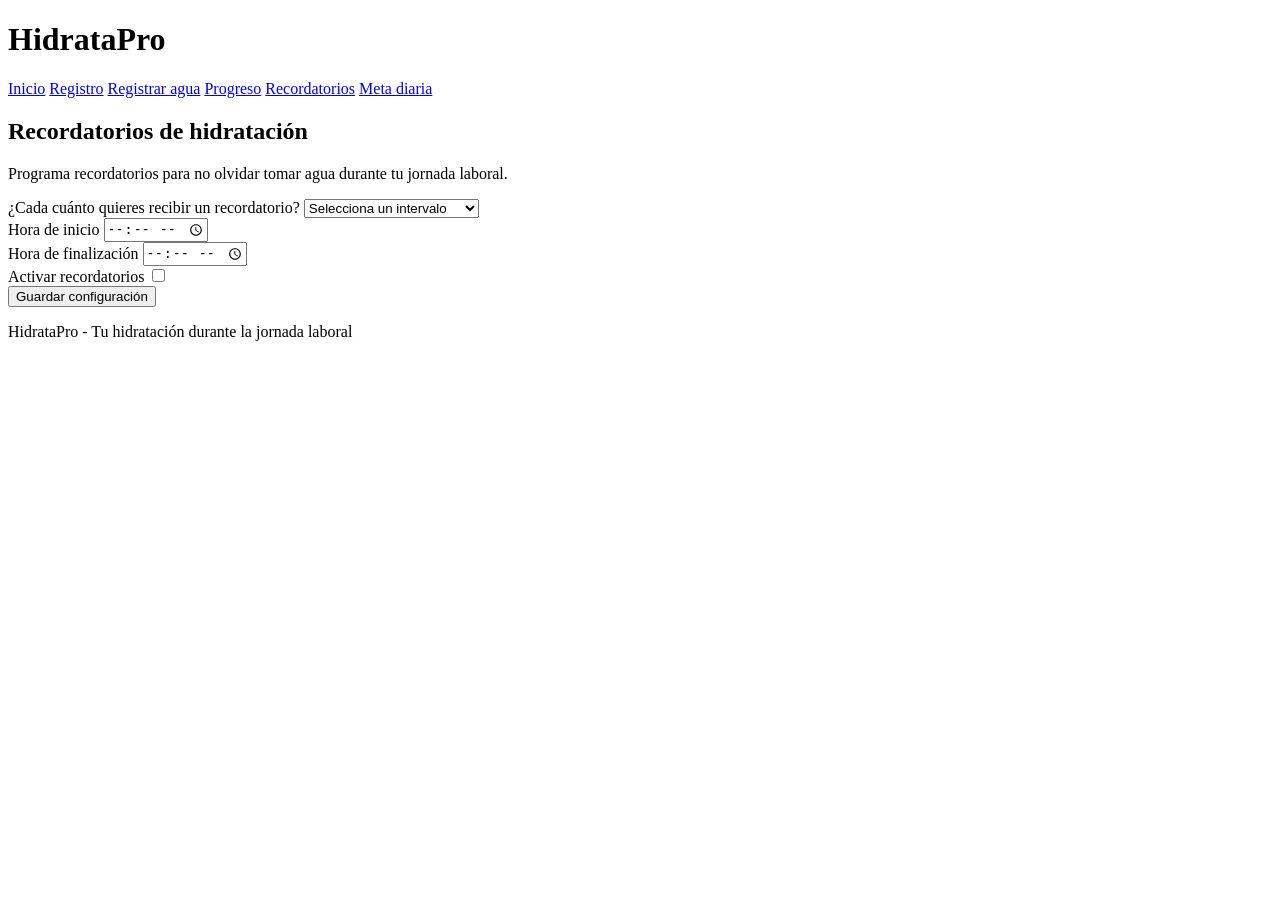
==== Historias_usuario/HU-04.html @ 86e86beb "se agrego el cuerpo de pagina para la HU-04" ====
<!DOCTYPE html>
<html lang="es">

<head>
    <meta charset="UTF-8">
    <meta name="viewport" content="width=device-width, initial-scale=1.0">

    <title>HidrataPro - Recordatorios</title>
    
</head>

<body>

    <!-- ENCABEZADO -->
    <header>

        <h1>HidrataPro</h1>

        <nav>
            <a href="../index.html">Inicio</a>
            <a href="hu01-registro.html">Registro</a>
            <a href="hu02-ingesta.html">Registrar agua</a>
            <a href="hu03-progreso.html">Progreso</a>
            <a href="hu04-recordatorios.html">Recordatorios</a>
            <a href="hu05-meta.html">Meta diaria</a>
        </nav>

    </header>


    <!-- CONTENIDO PRINCIPAL -->
    <main>

        <section class="recordatorios">

            <h2>Recordatorios de hidratación</h2>

            <p>
                Programa recordatorios para no olvidar tomar agua
                durante tu jornada laboral.
            </p>


            <!-- CONFIGURACIÓN DE RECORDATORIOS -->
            <form>

                <div class="campo-formulario">

                    <label for="intervalo">
                        ¿Cada cuánto quieres recibir un recordatorio?
                    </label>

                    <select id="intervalo" name="intervalo">

                        <option value="">
                            Selecciona un intervalo
                        </option>

                        <option value="30">
                            Cada 30 minutos
                        </option>

                        <option value="60">
                            Cada 1 hora
                        </option>

                        <option value="90">
                            Cada 1 hora y 30 minutos
                        </option>

                        <option value="120">
                            Cada 2 horas
                        </option>

                    </select>

                </div>


                <div class="campo-formulario">

                    <label for="hora-inicio">
                        Hora de inicio
                    </label>

                    <input
                        type="time"
                        id="hora-inicio"
                        name="hora-inicio"
                    >

                </div>


                <div class="campo-formulario">

                    <label for="hora-fin">
                        Hora de finalización
                    </label>

                    <input
                        type="time"
                        id="hora-fin"
                        name="hora-fin"
                    >

                </div>


                <div class="campo-formulario">

                    <label for="notificaciones">
                        Activar recordatorios
                    </label>

                    <input
                        type="checkbox"
                        id="notificaciones"
                        name="notificaciones"
                    >

                </div>


                <button type="submit">
                    Guardar configuración
                </button>

            </form>

        </section>

    </main>


    <!-- PIE DE PÁGINA -->
    <footer>

        <p>
            HidrataPro - Tu hidratación durante la jornada laboral
        </p>

    </footer>

</body>

</html>
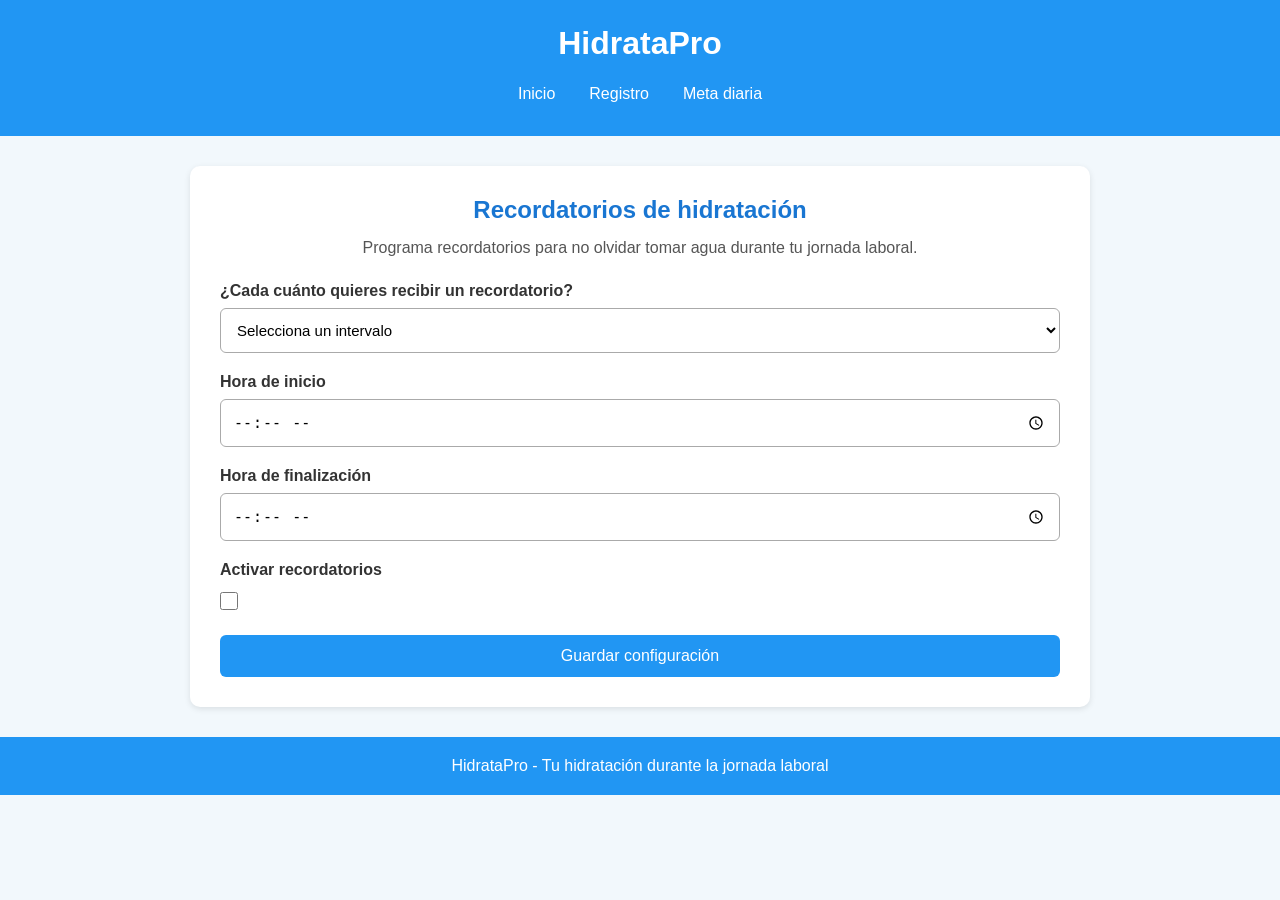
==== commit 2daf3494: "se agregaron los estilos para hu-04" ====
--- a/Historias_usuario/HU-04.html
+++ b/Historias_usuario/HU-04.html
@@ -4,31 +4,26 @@
 <head>
     <meta charset="UTF-8">
     <meta name="viewport" content="width=device-width, initial-scale=1.0">
-
+    <link rel="stylesheet" href="">
+    <link rel="stylesheet" href="../estilos/estilorecordatorios.css">
     <title>HidrataPro - Recordatorios</title>
     
 </head>
 
 <body>
 
-    <!-- ENCABEZADO -->
     <header>
 
         <h1>HidrataPro</h1>
 
         <nav>
             <a href="../index.html">Inicio</a>
-            <a href="hu01-registro.html">Registro</a>
-            <a href="hu02-ingesta.html">Registrar agua</a>
-            <a href="hu03-progreso.html">Progreso</a>
-            <a href="hu04-recordatorios.html">Recordatorios</a>
-            <a href="hu05-meta.html">Meta diaria</a>
+            <a href="../Historias_usuario/registro.html">Registro</a>
+            <a href="../Historias_usuario/HU-05.html">Meta diaria</a>
         </nav>
 
     </header>
 
-
-    <!-- CONTENIDO PRINCIPAL -->
     <main>
 
         <section class="recordatorios">
@@ -40,8 +35,6 @@
                 durante tu jornada laboral.
             </p>
 
-
-            <!-- CONFIGURACIÓN DE RECORDATORIOS -->
             <form>
 
                 <div class="campo-formulario">
@@ -75,8 +68,6 @@
                     </select>
 
                 </div>
-
-
                 <div class="campo-formulario">
 
                     <label for="hora-inicio">
@@ -90,8 +81,6 @@
                     >
 
                 </div>
-
-
                 <div class="campo-formulario">
 
                     <label for="hora-fin">
@@ -105,8 +94,6 @@
                     >
 
                 </div>
-
-
                 <div class="campo-formulario">
 
                     <label for="notificaciones">
@@ -117,23 +104,14 @@
                         type="checkbox"
                         id="notificaciones"
                         name="notificaciones"
-                    >
-
+                         >
                 </div>
-
-
                 <button type="submit">
                     Guardar configuración
                 </button>
-
             </form>
-
         </section>
-
     </main>
-
-
-    <!-- PIE DE PÁGINA -->
     <footer>
 
         <p>
--- a/estilos/estilorecordatorios.css
+++ b/estilos/estilorecordatorios.css
@@ -0,0 +1,173 @@
+
+* {
+    margin: 0;
+    padding: 0;
+    box-sizing: border-box;
+}
+
+body {
+    font-family: Arial, sans-serif;
+    background-color: #f2f8fc;
+    color: #333;
+}
+
+header {
+    background-color: #2196f3;
+    color: white;
+    text-align: center;
+    padding: 25px;
+}
+
+header h1 {
+    margin-bottom: 15px;
+    font-size: 32px;
+}
+
+nav {
+    display: flex;
+    justify-content: center;
+    flex-wrap: wrap;
+    gap: 10px;
+}
+
+nav a {
+    color: white;
+    text-decoration: none;
+    padding: 8px 12px;
+    border-radius: 5px;
+}
+
+nav a:hover {
+    background-color: #1976d2;
+}
+
+main {
+    width: 80%;
+    max-width: 900px;
+    margin: 30px auto;
+}
+
+/* Sección de recordatorios */
+.recordatorios {
+    background-color: white;
+    padding: 30px;
+    border-radius: 10px;
+    box-shadow: 0 2px 6px rgba(0, 0, 0, 0.1);
+}
+
+.recordatorios h2 {
+    color: #1976d2;
+    margin-bottom: 15px;
+    text-align: center;
+}
+
+.recordatorios > p {
+    text-align: center;
+    margin-bottom: 25px;
+    color: #555;
+}
+
+/* Formulario */
+form {
+    display: flex;
+    flex-direction: column;
+    gap: 20px;
+}
+
+.campo-formulario {
+    display: flex;
+    flex-direction: column;
+}
+
+.campo-formulario label {
+    font-weight: bold;
+    margin-bottom: 8px;
+    color: #333;
+}
+
+/* Select e inputs */
+select,
+input[type="time"] {
+    padding: 12px;
+    border: 1px solid #aaa;
+    border-radius: 6px;
+    font-size: 15px;
+    background-color: white;
+}
+
+select:focus,
+input[type="time"]:focus {
+    outline: none;
+    border-color: #2196f3;
+}
+
+/* Checkbox */
+#notificaciones {
+    width: 18px;
+    height: 18px;
+    cursor: pointer;
+    margin-top: 5px;
+}
+
+/* Botón */
+button {
+    background-color: #2196f3;
+    color: white;
+    border: none;
+    padding: 12px 20px;
+    border-radius: 6px;
+    cursor: pointer;
+    font-size: 16px;
+    margin-top: 5px;
+}
+
+button:hover {
+    background-color: #1976d2;
+}
+
+footer {
+    background-color: #2196f3;
+    color: white;
+    text-align: center;
+    padding: 20px;
+    margin-top: 30px;
+}
+
+/* Adaptación para celulares */
+@media (max-width: 600px) {
+
+    header {
+        padding: 20px 10px;
+    }
+
+    header h1 {
+        font-size: 26px;
+    }
+
+    nav {
+        flex-direction: column;
+        align-items: center;
+    }
+
+    nav a {
+        width: 100%;
+        text-align: center;
+    }
+
+    main {
+        width: 95%;
+    }
+
+    .recordatorios {
+        padding: 20px;
+    }
+
+    button {
+        width: 100%;
+    }
+
+    select,
+    input[type="time"] {
+        width: 100%;
+    }
+}
